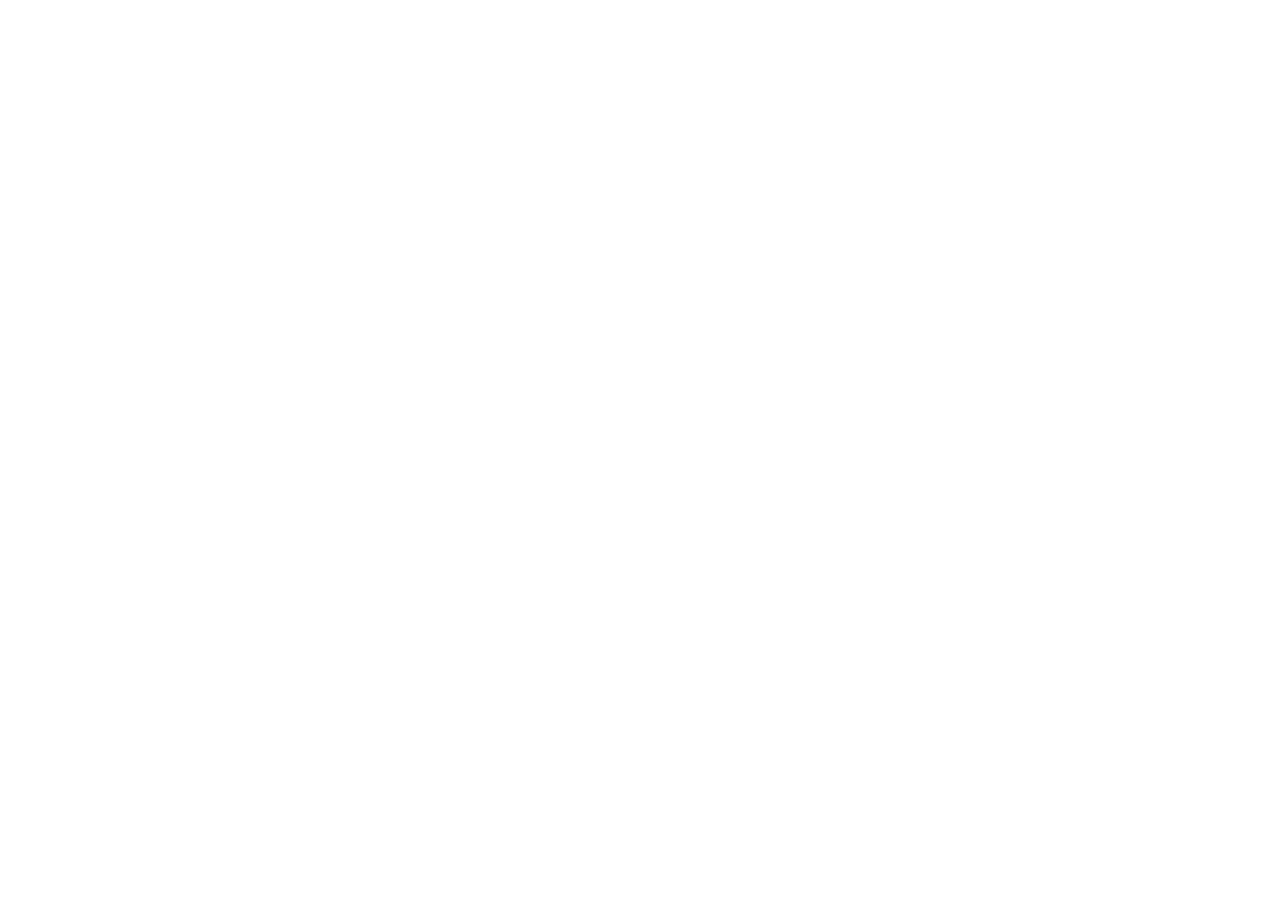
==== index.html @ b03f1cb9 "Primeiro commit Adicionada algumas imagens e criado o index (vazio) Changes to be committed:     new" ====
<!DOCTYPE html>
<html lang="pt-br">
<head>
    <meta charset="UTF-8">
    <meta name="viewport" content="width=device-width, initial-scale=1.0">
        <meta name="description"
            content="Aprenda HTML5, CSS3 e técnicas SEO de forma simples, prática e objetiva desenvolvendo passo a passo do zero até a hospedagem um site one page moderno e responsivo.">
    <link rel="shortcut icon" href="img/ico/atariSilver.ico" type="image/x-icon">
    <title>Games Retrô Show</title>
</head>
<body>
    
</body>
</html>
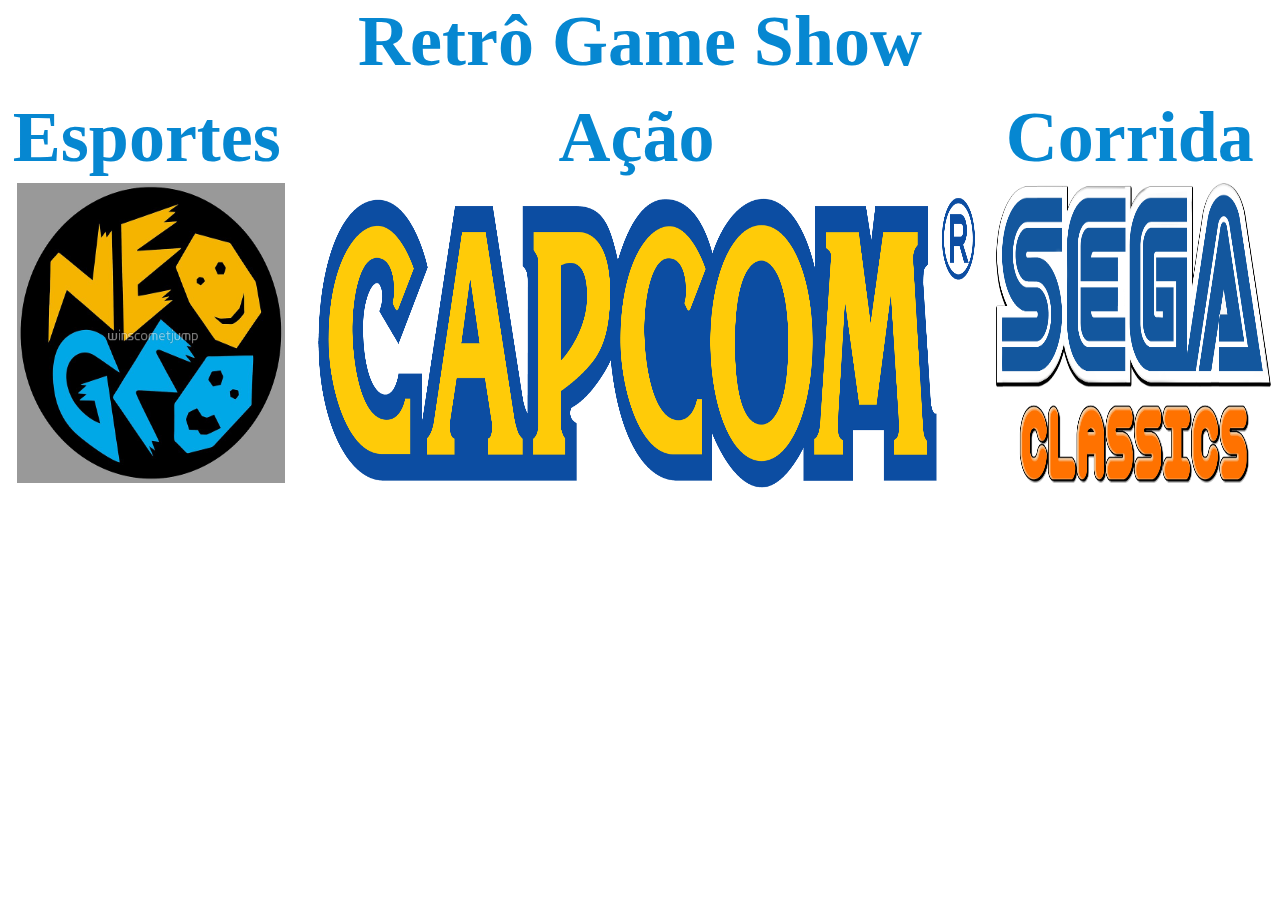
==== commit 39d51313: "Inserindo imagens Criado folha de estilos Changes to be committed: 	new file:   css/style.css 	new f" ====
--- a/index.html
+++ b/index.html
@@ -3,12 +3,36 @@
 <head>
     <meta charset="UTF-8">
     <meta name="viewport" content="width=device-width, initial-scale=1.0">
-        <meta name="description"
-            content="Aprenda HTML5, CSS3 e técnicas SEO de forma simples, prática e objetiva desenvolvendo passo a passo do zero até a hospedagem um site one page moderno e responsivo.">
+    <meta name="keywords" content="Html, Css, Jquery, Wordpress, Site Responsivo" />
+    <meta name="author" content="Tiago de Freitas" />
+    <meta http-equiv="X-UA-Compatible" content="ie=edge">
+    <meta name="description"
+        content="Aprenda HTML5, CSS3 e técnicas SEO de forma simples, prática e objetiva desenvolvendo passo a passo do zero até a hospedagem um site one page moderno e responsivo.">
+    <link rel="stylesheet" href="css/style.css">
     <link rel="shortcut icon" href="img/ico/atariSilver.ico" type="image/x-icon">
     <title>Games Retrô Show</title>
 </head>
 <body>
-    
+    <h1>Retrô Game Show</h1>
+    <div class="principal">
+        <div class="coluna1">
+            <h1>Esportes</h1>
+            <img src="img/neo-geo-icon-24.jpg" width="200" height="300">
+            <img src="">
+            <img src="">
+        </div>
+        <div class="coluna2">
+            <h1>Ação</h1>
+            <img src="img/capcom.png" width="200" height="300">
+            <img src="">
+            <img src="">
+        </div>
+        <div class="coluna3">
+            <h1>Corrida</h1>
+            <img src="img/segaclassics.png" width="200" height="300">
+            <img src="">
+            <img src="">
+        </div>
+    </div>
 </body>
 </html>--- a/css/style.css
+++ b/css/style.css
@@ -0,0 +1,61 @@
+/*
+    Folha de estilo do site One Page HTML5 e CSS3
+    Agenda 13
+
+    html {
+    scroll-behavior: smooth;
+}
+
+*/
+
+/* Importação (Google Fonts) */
+@import url("https://fonts.googleapis.com/css2?family=Open+Sans:wght@400;700&display=swap");
+
+/* CSS Reset */
+* {
+    margin: 0;
+    border: 0;
+    padding: 0;
+}
+
+.body {
+    background-color: #1e1d20;
+}
+
+.principal {
+    width: 100%;
+    display: flex;
+    flex-direction: row;
+}
+
+.coluna1, .coluna2, .coluna3 {
+    align-items: center;
+    margin: 1%;
+}
+
+.coluna1 {
+    flex-grow: 1;
+}
+
+.coluna2 {
+    flex-grow: 1;
+}
+
+.coluna3 {
+    flex-grow: 1;
+}
+
+img {
+    width: 100%;
+    margin: 1.5%;
+}
+
+h1 {
+    text-align: center;
+    color: rgb(6, 135, 209);
+    font-size: 4.5em;
+}
+
+a:link, a:visited {
+    color: #fff;
+}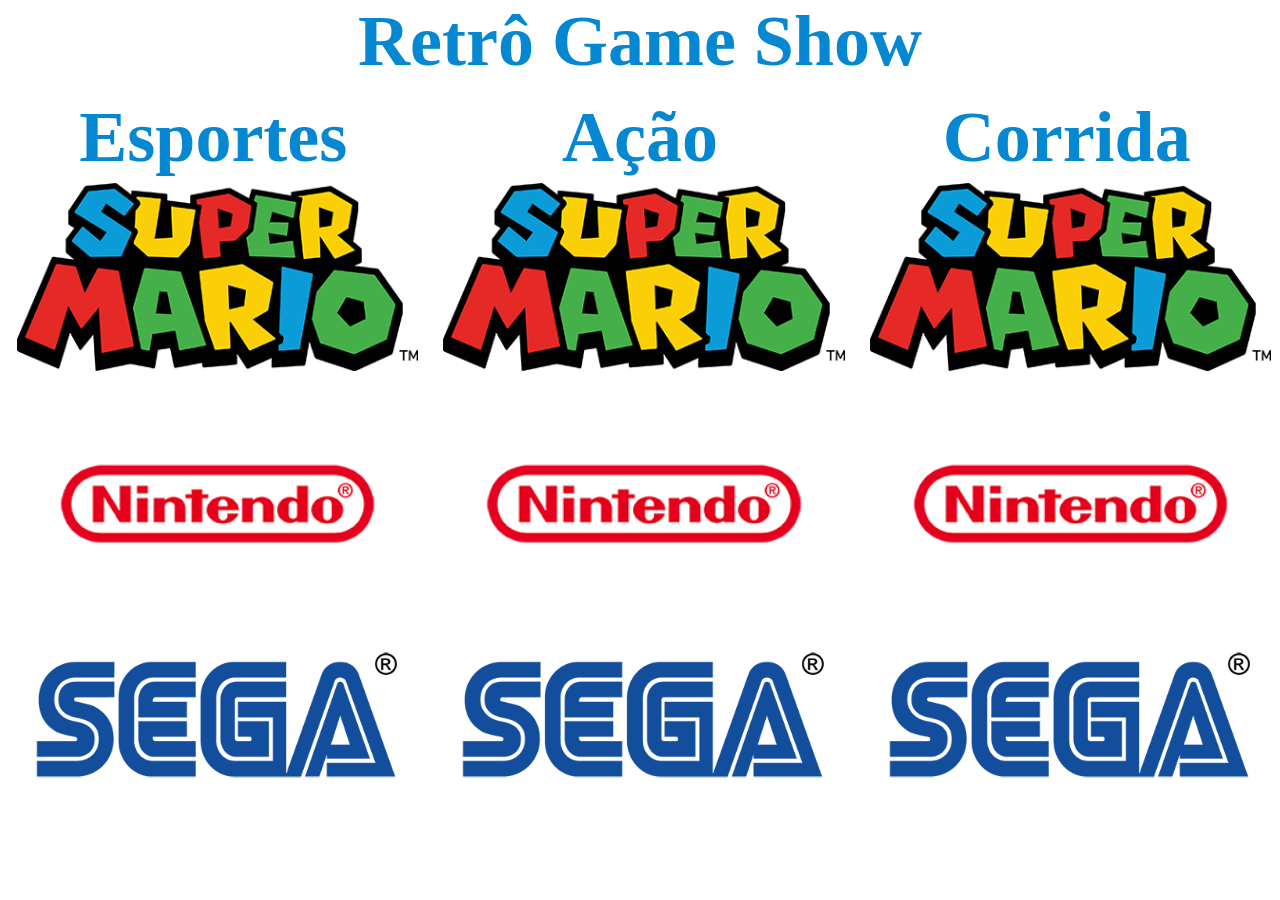
==== commit b215e07c: "Criada novo layout Criada nova folha de estilo Inserido novas imagens Testes no index" ====
--- a/index.html
+++ b/index.html
@@ -17,21 +17,30 @@
     <div class="principal">
         <div class="coluna1">
             <h1>Esportes</h1>
-            <img src="img/neo-geo-icon-24.jpg" width="200" height="300">
-            <img src="">
-            <img src="">
+            <img src="img/supermarioh198.png">
+            <img src="img/nintendo330.png">
+            <img src="img/segah198.png">
+            <!--<img src="img/segaclassicsh198.png">-->
+            <!--<img src="img/neo_geo_icon198.png">-->
+            <!--<img src="img/playstation330.png">-->
         </div>
         <div class="coluna2">
             <h1>Ação</h1>
-            <img src="img/capcom.png" width="200" height="300">
-            <img src="">
-            <img src="">
+            <img src="img/supermarioh198.png">
+            <img src="img/nintendo330.png">
+            <img src="img/segah198.png">
+            <!--<img src="img/segaclassicsh198.png">-->
+            <!--<img src="img/neo_geo_icon198.png">-->
+            <!--<img src="img/playstation330.png">-->
         </div>
         <div class="coluna3">
             <h1>Corrida</h1>
-            <img src="img/segaclassics.png" width="200" height="300">
-            <img src="">
-            <img src="">
+            <img src="img/supermarioh198.png">
+            <img src="img/nintendo330.png">
+            <img src="img/segah198.png">
+            <!--<img src="img/segaclassicsh198.png">-->
+            <!--<img src="img/neo_geo_icon198.png">-->
+            <!--<img src="img/playstation330.png">-->
         </div>
     </div>
 </body>
--- a/css/style.css
+++ b/css/style.css
@@ -47,7 +47,7 @@
 
 img {
     width: 100%;
-    margin: 1.5%;
+    margin: 1%;
 }
 
 h1 {
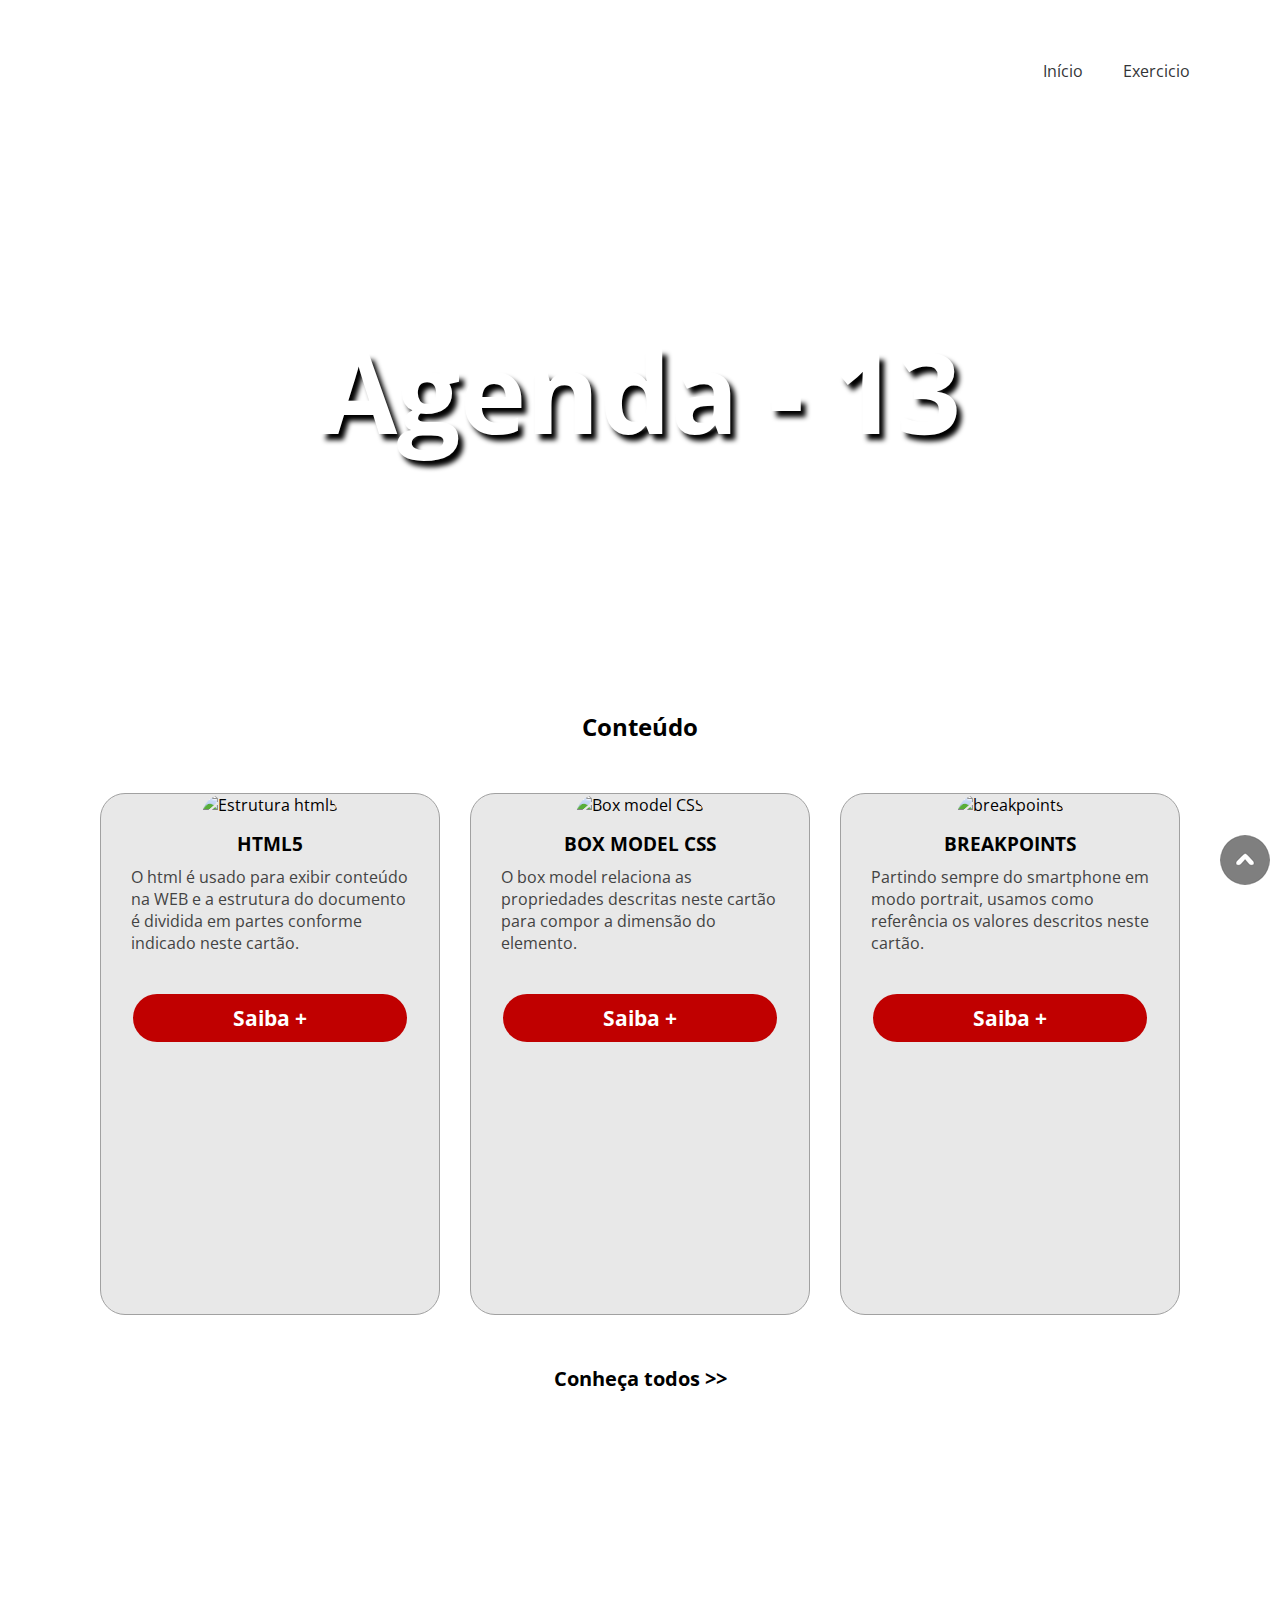
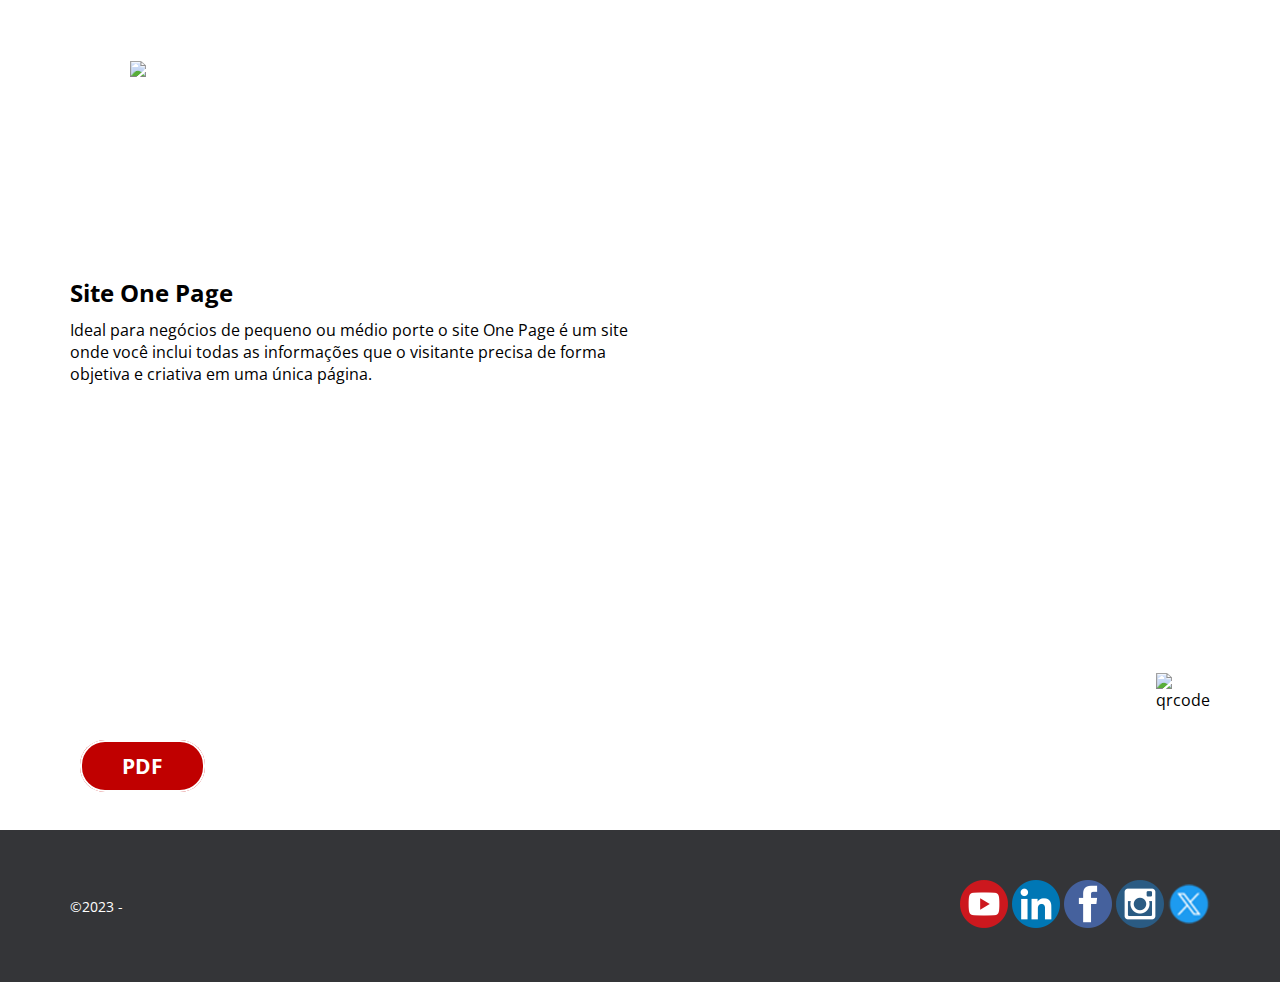
==== commit a7987c44: "Testes de layouts reponsivos Criado e deletadas novas páginas para teste" ====
--- a/index.html
+++ b/index.html
@@ -8,40 +8,144 @@
     <meta http-equiv="X-UA-Compatible" content="ie=edge">
     <meta name="description"
         content="Aprenda HTML5, CSS3 e técnicas SEO de forma simples, prática e objetiva desenvolvendo passo a passo do zero até a hospedagem um site one page moderno e responsivo.">
-    <link rel="stylesheet" href="css/style.css">
-    <link rel="shortcut icon" href="img/ico/atariSilver.ico" type="image/x-icon">
-    <title>Games Retrô Show</title>
+    <link rel="stylesheet" href="css/reponsivo.css">
+    <link rel="shortcut icon" href="img/ico/computer_30842.ico" type="image/x-icon">
+    <title>DSI - Agenda - 13</title>
 </head>
 <body>
-    <h1>Retrô Game Show</h1>
-    <div class="principal">
-        <div class="coluna1">
-            <h1>Esportes</h1>
-            <img src="img/supermarioh198.png">
-            <img src="img/nintendo330.png">
-            <img src="img/segah198.png">
-            <!--<img src="img/segaclassicsh198.png">-->
-            <!--<img src="img/neo_geo_icon198.png">-->
-            <!--<img src="img/playstation330.png">-->
+    <!-- Cabeçalho -->
+    <header id="inicio">
+        <div class="Container Flex">
+            <div id="">
+            </div>
+            <nav>
+                <input type="checkbox" id="check">
+                <label for="check">&#x268c;</label>
+                <ul>
+                    <li><a href="#inicio">Início</a></li>
+                    <li><a href="exercicio.html">Exercicio</a></li>
+                <!--<li><a href="#conteudo">Conteúdo</a></li>
+                    <li><a href="#contato">Contato</a></li>-->
+                </ul>
+            </nav>
         </div>
-        <div class="coluna2">
-            <h1>Ação</h1>
-            <img src="img/supermarioh198.png">
-            <img src="img/nintendo330.png">
-            <img src="img/segah198.png">
-            <!--<img src="img/segaclassicsh198.png">-->
-            <!--<img src="img/neo_geo_icon198.png">-->
-            <!--<img src="img/playstation330.png">-->
+    </header>
+    <!-- Destaque -->
+    <main>
+        <div class="Container">
+            <h1>Agenda - 13</h1>
+        <!--<h2>Descrição</h2>
+            <a href="" target="_blank" class="Botao">Link +</a>-->
+        </div> 
+    </main>
+    <!-- Conteúdo -->
+    <section id="conteudo">
+        <div class="Container">
+            <h2>Conteúdo</h2>
+            <div class="Cards Flex4">
+                <div class="Card">
+                    <img src="img/estruturahtml.png" alt="Estrutura html5">
+                    <h3>HTML5</h3>
+                    <p>O html é usado para exibir conteúdo na WEB e a estrutura do documento é dividida em partes
+                        conforme indicado neste cartão.</p>
+                    <a href="https://youtu.be/EUpLb_A8cTI" target="_blank" class="Botao">Saiba +</a>
+                </div>
+                <div class="Card">
+                    <img src="img/boxmodel.png" alt="Box model CSS">
+                    <h3>BOX MODEL CSS</h3>
+                    <p>O box model relaciona as propriedades descritas neste cartão para compor a dimensão do elemento.
+                    </p>
+                    <a href="https://youtu.be/dkbs-8ZRzZU" target="_blank" class="Botao">Saiba +</a>
+                </div>
+                <div class="Card">
+                    <img src="img/breakpoints.png" alt="breakpoints">
+                    <h3>BREAKPOINTS</h3>
+                    <p>Partindo sempre do smartphone em modo portrait, usamos como referência os valores descritos neste
+                        cartão.</p>
+                    <a href="https://youtu.be/BO-VzBNyEOs" target="_blank" class="Botao">Saiba +</a>
+                </div>
+            </div>
+            <div id="todos">
+                <a href="https://www.youtube.com/playlist?list=PLbEOwbQR9lqySIIlPJ-Qwo4f4HSuXVeWk" target="_blank">Conheça
+                    todos >></a>
+            </div>
         </div>
-        <div class="coluna3">
-            <h1>Corrida</h1>
-            <img src="img/supermarioh198.png">
-            <img src="img/nintendo330.png">
-            <img src="img/segah198.png">
-            <!--<img src="img/segaclassicsh198.png">-->
-            <!--<img src="img/neo_geo_icon198.png">-->
-            <!--<img src="img/playstation330.png">-->
+    </section>
+    <!-- Sobre -->
+    <section id="sobre">
+        <div class="Container Flex2">
+            <div id="destaqueSobre">
+                <img src="" alt="">
+            </div>
+            <div id="textoSobre">
+                <h2>textoSobre</h2>
+                <p>Lorem ipsum dolor sit amet consectetur adipisicing elit. 
+                    Dignissimos ab ducimus, officiis nulla perferendis quibusdam</p>
+                <div class="TopicosSobre Flex2">
+                    <img src="" alt="">
+                    <p>HTML5 Semântico</p>
+                </div>
+                <div class="TopicosSobre Flex2">
+                    <img src="" alt="">
+                    <p>CSS Flexbox</p>
+                </div>
+                <div class="TopicosSobre Flex2">
+                    <img src="" alt="seo">
+                    <p>Técnicas de SEO</p>
+                </div>
+            </div>
         </div>
-    </div>
+    </section>
+    <!-- One page -->
+    <section id="onepage">
+        <div class="Container Flex3">
+            <div>
+                <h2>Site One Page</h2>
+                <p>Ideal para negócios de pequeno ou médio porte o site One Page é um site onde você inclui todas as
+                    informações que o visitante precisa de forma objetiva e criativa em uma única página.</p>
+            </div>
+            <div id="video">
+                <iframe width="560" height="315" src="https://www.youtube.com/embed/bS720dGvAn8"
+                    title="YouTube video player"
+                    allow="accelerometer; autoplay; clipboard-write; encrypted-media; gyroscope; picture-in-picture"
+                    allowfullscreen></iframe>
+            </div>
+        </div>
+    </section>
+    <!-- Wireframe -->
+    <section id="wireframe">
+        <div class="Container Flex2">
+            <div id="textoWire">
+                <h2>Wireframe</h2>
+                <p>Wireframe é uma representação visual da estrutura básica de uma página. Ele deve ser feito da maneira
+                    mais simples possível, mostrando apenas o essencial, como uma espécie de rascunho, sem cores ou
+                    imagens. Clique no botão <span>ou escaneie o QR Code </span>para obter o wireframe desta página.</p>
+                <a href="wireframe.pdf" target="_blank" class="Botao">PDF</a>
+            </div>
+            <div id="qrcode">
+                <img src="img/qrcode.png" alt="qrcode">
+            </div>
+        </div>
+    </section>
+    <!-- Rodapé -->
+    <footer>
+        <div class="Container Flex5">
+            <div>
+                <p>&#169;2023 - <a href="" target="_blank"></a></p>
+            </div>
+            <div id="social">
+                <a href="https://www.youtube.com" target="_blank"><img src="img/img/youtube.png"
+                        alt="youtube" /></a>
+                <a href="https://www.linkedin.com" target="_blank"><img src="img/img/linkedin.png"
+                        alt="linkedin" /></a>
+                <a href="https://www.facebook.com" target="_blank"><img src="img/img/facebook.png"
+                        alt="facebook" /></a>
+                <a href="https://www.instagram.com" target="_blank"><img src="img/img/instagram.png"
+                        alt="instagram" /></a>
+                <a href="https://twitter.com" target="_blank"><img src="img/img/x_new_logo_x_round_circle_blue_icon.png" alt="twitter" /></a>
+            </div>
+        </div>
+    </footer>
+    <a href="#inicio" id="topo"><img src="img/img/topo.png" alt="topo do site"></a>
 </body>
 </html>--- a/css/reponsivo.css
+++ b/css/reponsivo.css
@@ -0,0 +1,504 @@
+/*
+    Folha de estilo do site One Page HTML5 e CSS3
+    html5css3.com.br
+    @author Professor José de Assis
+    joseassis.com.br
+*/
+
+/* Importação (Google Fonts) */
+@import url("https://fonts.googleapis.com/css2?family=Open+Sans:wght@400;700&display=swap");
+
+/* CSS Reset */
+* {
+    margin: 0;
+    border: 0;
+    padding: 0;
+}
+
+html {
+    scroll-behavior: smooth;
+}
+
+body {
+    font-family: "Open Sans", sans-serif;
+    font-size: 1em;
+}
+
+/* Layout */
+.Container {
+    margin: 0 auto;
+}
+
+.Flex {
+    display: flex;
+    justify-content: space-between;
+}
+
+.Flex2 {
+    display: flex;
+    align-items: center;
+}
+
+.Flex3 {
+    display: flex;
+    flex-direction: column;
+}
+
+.Flex4 {
+    display: flex;
+    flex-wrap: wrap;
+    justify-content: space-evenly;
+}
+
+.Flex5 {
+    display: flex;
+    flex-direction: column-reverse;
+}
+
+.Flex6 {
+    display: flex;
+    flex-direction: column;
+    justify-content: space-around;
+}
+
+/* Botão */
+.Botao {
+    text-decoration: none;
+    color: #fff;
+    font-size: 1.3em;
+    font-weight: 700;
+    background-color: #c00000;
+    padding: 10px 40px;
+    border: 2px solid #fff;
+    border-radius: 25px;
+}
+
+/* topo do site */
+#topo {
+    position: fixed;
+    right: 10px;
+    bottom: 10px;
+}
+
+/* Cartões */
+.Card {
+    margin-top: 25px;
+    width: 338px;
+    height: 520px;
+    background-color: #e8e8e8;
+    border: 1px solid #a1a1a1;
+    border-radius: 25px;
+    text-align: center;
+}
+
+.Card img {
+    border-radius: 25px 25px 0px 0px;
+}
+
+.Card h3 {
+    margin-top: 15px;
+}
+
+.Card p {
+    text-align: left;
+    color: #434343;
+    padding: 10px 30px 50px 30px;
+}
+
+.Card a {
+    padding: 10px 100px;
+    border: 0;
+}
+
+/* Smartphone Portrait >>>>>>>>>>>>>>>>>>>>>>>>>>>>>>>>>>>>>>>>>>> */
+
+/* Cabeçalho */
+header {
+    height: 60px;
+}
+
+#logo img {
+    width: 128px;
+    height: 128px;
+}
+
+#check {
+    display: none;
+}
+
+label {
+    font-size: 3em;
+    position: fixed;
+    top: 5px;
+    right: 15px;
+    color: rgba(0, 0, 0, 0.5);
+}
+
+nav ul {
+    list-style: none;
+    background-color: #343538;
+    height: 100vh;
+    position: fixed;
+    top: 60px;
+    right: -100%;
+    width: 100%;
+    transition: all 0.5s;
+}
+
+#check:checked~ul {
+    right: 0;
+}
+
+nav ul li {
+    padding: 20px;
+    border-bottom: 1px solid #a9a9a9;
+}
+
+nav ul li a {
+    text-decoration: none;
+    color: #fff;
+}
+
+/* Destaque */
+main {
+    height: 51vh;
+    background: url(img/bannerTest.jpg);
+    background-size: cover;
+    background-position: center;
+    color: #fff;
+    display: flex;
+    flex-direction: column;
+    justify-content: center;
+    text-align: center;
+}
+
+main h1 {
+    font-size: 3.1em;
+}
+
+main h2 {
+    font-size: 1.25em;
+    margin: 20px 0px 50px 0px;
+}
+
+/* Sobre */
+#sobre {
+    padding: 50px 0px;
+    background: url(img/background.png);
+    background-size: cover;
+    background-position: center;
+}
+
+#destaqueSobre {
+    display: none;
+}
+
+#textoSobre {
+    color: #fff;
+    padding: 0px 10px;
+}
+
+#textoSobre h2 {
+    margin-bottom: 10px;
+}
+
+.TopicosSobre {
+    margin-top: 20px;
+}
+
+.TopicosSobre img {
+    margin-right: 10px;
+}
+
+/* One page */
+#onepage {
+    padding: 50px 10px;
+}
+
+#onepage h2 {
+    margin-bottom: 10px;
+}
+
+#onepage p {
+    margin-bottom: 25px;
+}
+
+#video iframe {
+    width: 340px;
+    height: 191px;
+    border: 0;
+}
+
+/* Wireframe */
+#wireframe {
+    padding: 50px 0px;
+    background: url(img/background.png);
+    background-size: cover;
+    background-position: center;
+}
+
+#textoWire {
+    color: #fff;
+    padding: 0px 10px;
+}
+
+#textoWire h2 {
+    margin-bottom: 10px;
+}
+
+#textoWire p {
+    margin-bottom: 40px;
+}
+
+#textoWire span {
+    display: none;
+}
+
+#qrcode {
+    display: none;
+}
+
+/* Conteúdo */
+#conteudo {
+    padding: 50px 0px;
+}
+
+#conteudo h2 {
+    margin-bottom: 25px;
+    text-align: center;
+}
+
+#todos {
+    margin-top: 50px;
+    text-align: center;
+}
+
+#todos a {
+    text-decoration: none;
+    color: #000;
+    font-weight: 700;
+    font-size: 1.25em;
+}
+
+/* Rodapé */
+address {
+    padding: 35px 10px 50px 10px;
+    background: url(img/background2.png);
+    background-size: cover;
+    background-position: center;
+    color: #fff;
+}
+
+address a {
+    text-decoration: none;
+    color: #fff;
+}
+
+address img {
+    padding-top: 15px;
+}
+
+#iconeLocal {
+    display: none;
+}
+
+#dados {
+    margin: 30px 0px 15px 0px;
+}
+
+#googleMaps {
+    display: none;
+}
+
+footer {
+    padding: 50px 0px;
+    background-color: #343538;
+    font-size: 0.875em;
+    color: #fff;
+    text-align: center;
+}
+
+footer a {
+    text-decoration: none;
+    color: #fff;
+}
+
+#social {
+    margin-bottom: 25px;
+}
+
+/* Smartphone Landscape >>>>>>>>>>>>>>>>>>>>>>>>>>>>>>>>>>>>>>>>>> */
+@media (min-width: 576px) {
+
+    /* Layout */
+    .Container {
+        max-width: 540px;
+    }
+
+    /* Destaque */
+    main {
+        height: 85vh;
+    }
+
+    main h1,
+    main h2 {
+        text-shadow: #000 0.05em 0.05em 0.05em;
+    }
+
+    /* One page */
+    #video iframe {
+        width: 560px;
+        height: 315px;
+    }
+
+    /* Rodapé */
+    .Flex5 {
+        flex-direction: row;
+        justify-content: space-between;
+        align-items: center;
+    }
+
+    #social {
+        margin: 0;
+    }
+}
+
+/* Tablet Portrait >>>>>>>>>>>>>>>>>>>>>>>>>>>>>>>>>>>>>>>>>>>>>>> */
+@media (min-width: 768px) {
+
+    /* Layout */
+    .Container {
+        max-width: 720px;
+    }
+
+    /* Destaque */
+    main h1 {
+        font-size: 4em;
+    }
+
+    main h2 {
+        font-size: 2em;
+    }
+}
+
+/* Tablet Landscape >>>>>>>>>>>>>>>>>>>>>>>>>>>>>>>>>>>>>>>>>>>>>> */
+@media (min-width: 992px) {
+
+    /* Layout */
+    .Container {
+        max-width: 960px;
+    }
+
+}
+
+/* PC >>>>>>>>>>>>>>>>>>>>>>>>>>>>>>>>>>>>>>>>>>>>>>>>>>>>>>>>>>>> */
+@media (min-width: 1200px) {
+
+    /* Layout */
+    .Container {
+        max-width: 1140px;
+    }
+
+    /* Cabeçalho */
+    header {
+        height: 120px;
+    }
+
+    #logo img {
+        width: 189px;
+        height: 189px;
+        margin-top: 30px;
+    }
+
+    label {
+        display: none;
+    }
+
+    nav ul {
+        position: static;
+        height: auto;
+        background-color: transparent;
+        margin-top: 40px;
+    }
+
+    nav ul li {
+        float: left;
+        border: 0;
+    }
+
+    nav ul li a {
+        color: #343538;
+    }
+
+    nav ul li a:hover {
+        color: #c00000;
+    }
+
+    /* Destaque */
+    main {
+        height: 60vh;
+    }
+
+    main h1 {
+        font-size: 7em;
+    }
+
+    /* Sobre */
+    #sobre {
+        background-attachment: fixed;
+    }
+
+    #destaqueSobre {
+        display: inline;
+    }
+
+    #destaqueSobre img {
+        border-radius: 50%;
+        margin-right: 50px;
+    }
+
+    /* One page */
+    .Flex3 {
+        flex-direction: row;
+        align-items: center;
+    }
+
+    /* Wireframe */
+    #wireframe {
+        background-attachment: fixed;
+    }
+
+    #wireframe span {
+        display: inline;
+    }
+
+    #qrcode {
+        display: inline;
+    }
+
+    #qrcode img {
+        width: 225px;
+        height: 225px;
+    }
+
+    /* Rodapé */
+    .Flex6 {
+        flex-direction: row-reverse;
+    }
+
+    address {
+        padding-top: 50px;
+    }
+
+    #iconeLocal {
+        display: inline;
+    }
+
+    #iconeMapa {
+        display: none;
+    }
+
+    #googleMaps {
+        display: inline;
+    }
+}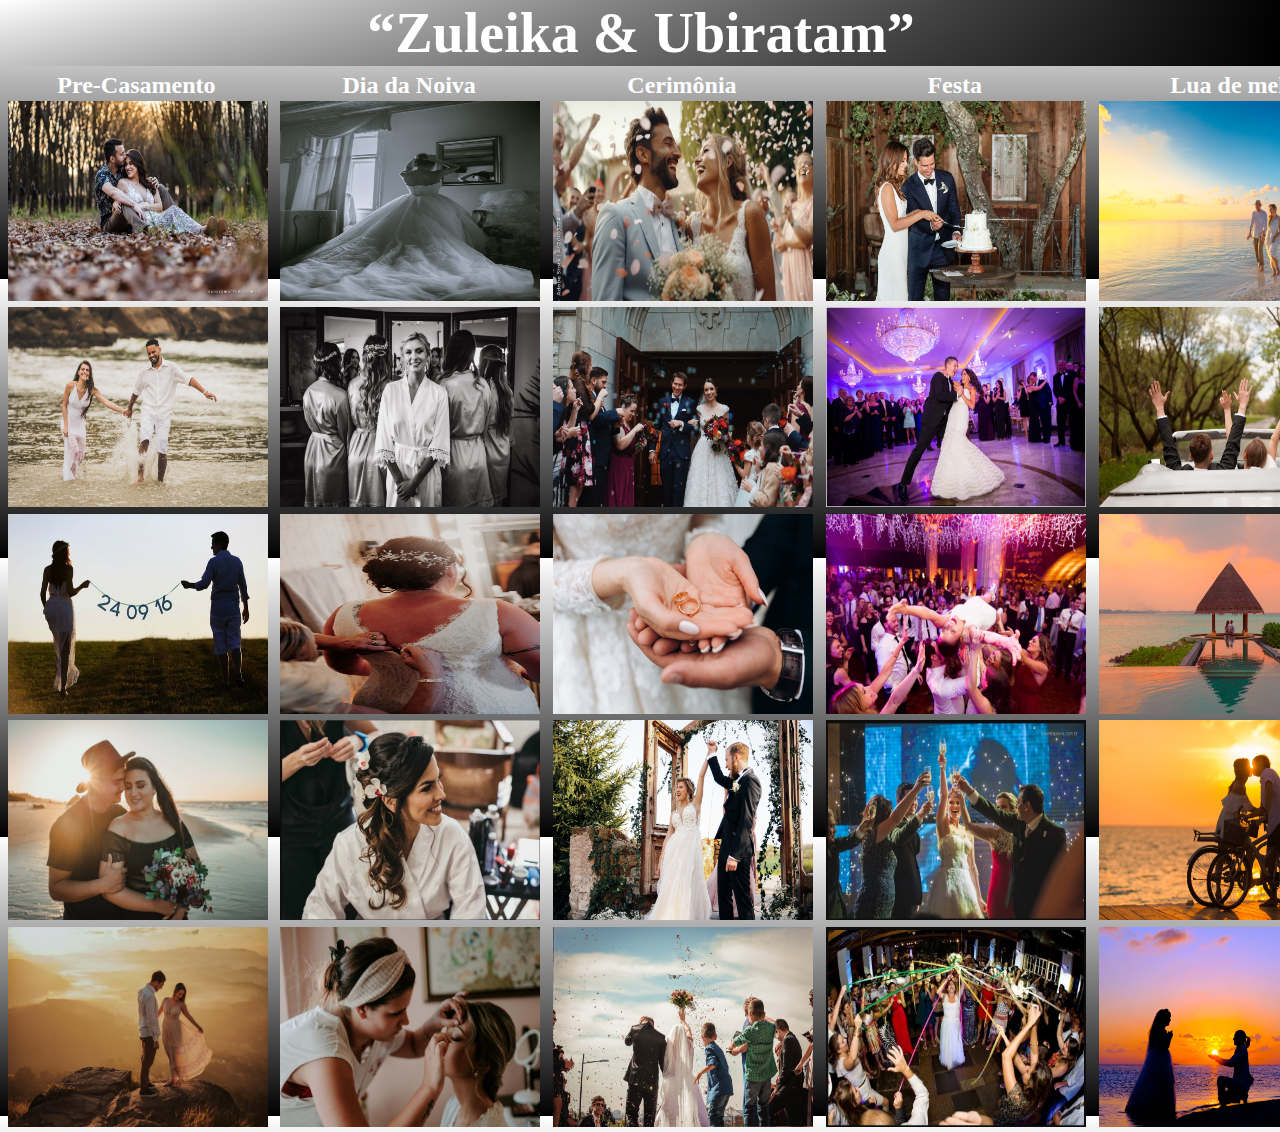
==== commit bbb809dc: "Reorganizado os arqivos Inserido novas imagens Renomeado o arquivo principal" ====
--- a/index.html
+++ b/index.html
@@ -8,144 +8,56 @@
     <meta http-equiv="X-UA-Compatible" content="ie=edge">
     <meta name="description"
         content="Aprenda HTML5, CSS3 e técnicas SEO de forma simples, prática e objetiva desenvolvendo passo a passo do zero até a hospedagem um site one page moderno e responsivo.">
-    <link rel="stylesheet" href="css/reponsivo.css">
-    <link rel="shortcut icon" href="img/ico/computer_30842.ico" type="image/x-icon">
-    <title>DSI - Agenda - 13</title>
+    <link rel="stylesheet" href="cssTarfa/style.css" type="text/css">
+    <link rel="shortcut icon" href="imgTarefa/favicon/ring_icon_128.png" type="image/x-icon">
+    <title>Zuleika & Ubiratan</title>
 </head>
 <body>
     <!-- Cabeçalho -->
-    <header id="inicio">
-        <div class="Container Flex">
-            <div id="">
-            </div>
-            <nav>
-                <input type="checkbox" id="check">
-                <label for="check">&#x268c;</label>
-                <ul>
-                    <li><a href="#inicio">Início</a></li>
-                    <li><a href="exercicio.html">Exercicio</a></li>
-                <!--<li><a href="#conteudo">Conteúdo</a></li>
-                    <li><a href="#contato">Contato</a></li>-->
-                </ul>
-            </nav>
+    <header>
+        <h1 class="heading">“Zuleika & Ubiratam”</h1>
+    </header>
+    <div class="principal">
+        <div class="coluna1">
+            <h2 class="h2">Pre-Casamento</h2>
+            <img src="imgTarefa/coluna1/preCasamento_1.jpg" alt=""><br>
+            <img src="imgTarefa/coluna1/preCasamento_2.jpg" alt=""><br>
+            <img src="imgTarefa/coluna1/preCasamento_3.jpg" alt=""><br>
+            <img src="imgTarefa/coluna1/preCasamento_4.jpeg" alt=""><br>
+            <img src="imgTarefa/coluna1/preCasamento_5.jpeg" alt=""><br>
         </div>
-    </header>
-    <!-- Destaque -->
-    <main>
-        <div class="Container">
-            <h1>Agenda - 13</h1>
-        <!--<h2>Descrição</h2>
-            <a href="" target="_blank" class="Botao">Link +</a>-->
-        </div> 
-    </main>
-    <!-- Conteúdo -->
-    <section id="conteudo">
-        <div class="Container">
-            <h2>Conteúdo</h2>
-            <div class="Cards Flex4">
-                <div class="Card">
-                    <img src="img/estruturahtml.png" alt="Estrutura html5">
-                    <h3>HTML5</h3>
-                    <p>O html é usado para exibir conteúdo na WEB e a estrutura do documento é dividida em partes
-                        conforme indicado neste cartão.</p>
-                    <a href="https://youtu.be/EUpLb_A8cTI" target="_blank" class="Botao">Saiba +</a>
-                </div>
-                <div class="Card">
-                    <img src="img/boxmodel.png" alt="Box model CSS">
-                    <h3>BOX MODEL CSS</h3>
-                    <p>O box model relaciona as propriedades descritas neste cartão para compor a dimensão do elemento.
-                    </p>
-                    <a href="https://youtu.be/dkbs-8ZRzZU" target="_blank" class="Botao">Saiba +</a>
-                </div>
-                <div class="Card">
-                    <img src="img/breakpoints.png" alt="breakpoints">
-                    <h3>BREAKPOINTS</h3>
-                    <p>Partindo sempre do smartphone em modo portrait, usamos como referência os valores descritos neste
-                        cartão.</p>
-                    <a href="https://youtu.be/BO-VzBNyEOs" target="_blank" class="Botao">Saiba +</a>
-                </div>
-            </div>
-            <div id="todos">
-                <a href="https://www.youtube.com/playlist?list=PLbEOwbQR9lqySIIlPJ-Qwo4f4HSuXVeWk" target="_blank">Conheça
-                    todos >></a>
-            </div>
+        <div class="coluna2">
+            <h2>Dia da Noiva</h2>
+            <img src="imgTarefa/coluna2/diaDaNoiva_1.jpg" alt=""><br>
+            <img src="imgTarefa/coluna2/diaDaNoiva_2.jpg" alt=""><br>
+            <img src="imgTarefa/coluna2/diaDaNoiva_3.jpg" alt=""><br>
+            <img src="imgTarefa/coluna2/diaDaNoiva_4.jpg" alt=""><br>
+            <img src="imgTarefa/coluna2/diaDaNoiva_5.jpeg" alt=""><br>
         </div>
-    </section>
-    <!-- Sobre -->
-    <section id="sobre">
-        <div class="Container Flex2">
-            <div id="destaqueSobre">
-                <img src="" alt="">
-            </div>
-            <div id="textoSobre">
-                <h2>textoSobre</h2>
-                <p>Lorem ipsum dolor sit amet consectetur adipisicing elit. 
-                    Dignissimos ab ducimus, officiis nulla perferendis quibusdam</p>
-                <div class="TopicosSobre Flex2">
-                    <img src="" alt="">
-                    <p>HTML5 Semântico</p>
-                </div>
-                <div class="TopicosSobre Flex2">
-                    <img src="" alt="">
-                    <p>CSS Flexbox</p>
-                </div>
-                <div class="TopicosSobre Flex2">
-                    <img src="" alt="seo">
-                    <p>Técnicas de SEO</p>
-                </div>
-            </div>
+        <div class="coluna3">
+            <h2>Cerimônia</h2>
+            <img src="imgTarefa/coluna3/casmento_1.jpeg" alt=""><br>
+            <img src="imgTarefa/coluna3/casmento_2.jpg" alt=""><br>
+            <img src="imgTarefa/coluna3/casmento_3.jpg" alt=""><br>
+            <img src="imgTarefa/coluna3/casmento_4.jpg" alt=""><br>
+            <img src="imgTarefa/coluna3/casmento_5.jpg" alt=""><br>
         </div>
-    </section>
-    <!-- One page -->
-    <section id="onepage">
-        <div class="Container Flex3">
-            <div>
-                <h2>Site One Page</h2>
-                <p>Ideal para negócios de pequeno ou médio porte o site One Page é um site onde você inclui todas as
-                    informações que o visitante precisa de forma objetiva e criativa em uma única página.</p>
-            </div>
-            <div id="video">
-                <iframe width="560" height="315" src="https://www.youtube.com/embed/bS720dGvAn8"
-                    title="YouTube video player"
-                    allow="accelerometer; autoplay; clipboard-write; encrypted-media; gyroscope; picture-in-picture"
-                    allowfullscreen></iframe>
-            </div>
+        <div class="coluna4">
+            <h2>Festa</h2>
+            <img src="imgTarefa/coluna4/festa_1.jpg" alt=""><br>
+            <img src="imgTarefa/coluna4/festa_2.jpg" alt=""><br>
+            <img src="imgTarefa/coluna4/festa_3.jpg" alt=""><br>
+            <img src="imgTarefa/coluna4/festa_4.JPG" alt=""><br>
+            <img src="imgTarefa/coluna4/festa_5.JPG" alt=""><br>
         </div>
-    </section>
-    <!-- Wireframe -->
-    <section id="wireframe">
-        <div class="Container Flex2">
-            <div id="textoWire">
-                <h2>Wireframe</h2>
-                <p>Wireframe é uma representação visual da estrutura básica de uma página. Ele deve ser feito da maneira
-                    mais simples possível, mostrando apenas o essencial, como uma espécie de rascunho, sem cores ou
-                    imagens. Clique no botão <span>ou escaneie o QR Code </span>para obter o wireframe desta página.</p>
-                <a href="wireframe.pdf" target="_blank" class="Botao">PDF</a>
-            </div>
-            <div id="qrcode">
-                <img src="img/qrcode.png" alt="qrcode">
-            </div>
+        <div class="coluna5">
+            <h2>Lua de mel</h2>
+            <img src="imgTarefa/coluna5/luaDeMel_1.jpg" alt=""><br>
+            <img src="imgTarefa/coluna5/luaDeMel_2.jpg" alt=""><br>
+            <img src="imgTarefa/coluna5/luaDeMel_3.jpg" alt=""><br>
+            <img src="imgTarefa/coluna5/luaDeMel_4.jpg" alt=""><br>
+            <img src="imgTarefa/coluna5/luaDeMel_5.jpg" alt=""><br>
         </div>
-    </section>
-    <!-- Rodapé -->
-    <footer>
-        <div class="Container Flex5">
-            <div>
-                <p>&#169;2023 - <a href="" target="_blank"></a></p>
-            </div>
-            <div id="social">
-                <a href="https://www.youtube.com" target="_blank"><img src="img/img/youtube.png"
-                        alt="youtube" /></a>
-                <a href="https://www.linkedin.com" target="_blank"><img src="img/img/linkedin.png"
-                        alt="linkedin" /></a>
-                <a href="https://www.facebook.com" target="_blank"><img src="img/img/facebook.png"
-                        alt="facebook" /></a>
-                <a href="https://www.instagram.com" target="_blank"><img src="img/img/instagram.png"
-                        alt="instagram" /></a>
-                <a href="https://twitter.com" target="_blank"><img src="img/img/x_new_logo_x_round_circle_blue_icon.png" alt="twitter" /></a>
-            </div>
-        </div>
-    </footer>
-    <a href="#inicio" id="topo"><img src="img/img/topo.png" alt="topo do site"></a>
+    </div>
 </body>
 </html>--- a/cssTarfa/style.css
+++ b/cssTarfa/style.css
@@ -0,0 +1,76 @@
+/*
+    Folha de estilo do site One Page HTML5 e CSS3
+    Agenda 13
+}*/
+
+/* Importação (Google Fonts) */
+@import url("https://fonts.googleapis.com/css2?family=Open+Sans:wght@400;700&display=swap");
+
+/* CSS Reset */
+* {
+    margin: 0;
+    border: 0;
+    padding: 0;
+}
+
+/* Estilo Geral ------------------------------------------------------*/
+body {
+    background-color: black;
+    background-image: linear-gradient(180deg, #fff, black);
+}
+
+header {
+    width: 100%;
+    padding: 1px;
+    font-size: 1em;
+    background-image: linear-gradient(to right, rgba(255, 0, 0, 0), black);
+}
+
+h1 {
+    text-align: center;
+    color: rgb(255, 255, 255);
+    font-size: 3.5em;
+}
+
+.principal {
+    width: 100%;
+    display: flex;
+    flex-direction: row;
+}
+
+/*Estilo para as colunas*/
+.coluna1, .coluna2, .coluna3, .coluna4, .coluna5 {
+    height: 200px;
+    width: 100%;
+    align-items: center;
+    margin: 0.5%;
+    color: #fff;
+    font-family: Cambria, Cochin, Georgia, Times, 'Times New Roman', serif;
+    text-align: center;
+}
+
+.coluna1 {
+    flex-grow: 1;
+}
+
+.coluna2 {
+    flex-grow: 1;
+}
+
+.coluna3 {
+    flex-grow: 1;
+}
+
+.coluna4 {
+    flex-grow: 1;
+}
+
+.coluna5 {
+    flex-grow: 1;
+}
+
+img {
+    width: 260px;
+    height: 200px;
+    margin: 0.5%;
+}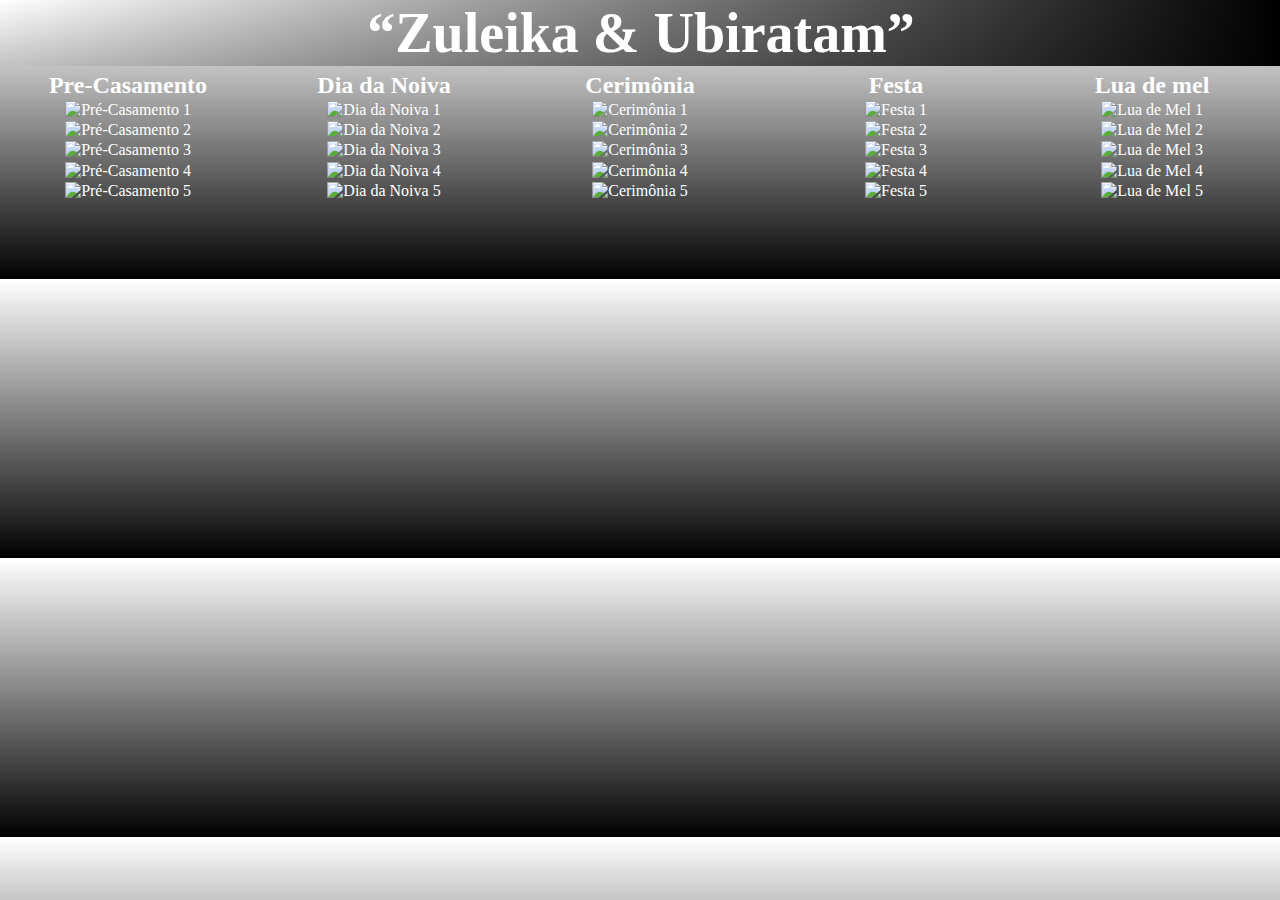
==== commit fd05b57b: "Troca de imagens "offline" para link´s     # Changes to be committed:     #	modified:   index.html" ====
--- a/index.html
+++ b/index.html
@@ -20,43 +20,68 @@
     <div class="principal">
         <div class="coluna1">
             <h2 class="h2">Pre-Casamento</h2>
-            <img src="imgTarefa/coluna1/preCasamento_1.jpg" alt=""><br>
-            <img src="imgTarefa/coluna1/preCasamento_2.jpg" alt=""><br>
-            <img src="imgTarefa/coluna1/preCasamento_3.jpg" alt=""><br>
-            <img src="imgTarefa/coluna1/preCasamento_4.jpeg" alt=""><br>
-            <img src="imgTarefa/coluna1/preCasamento_5.jpeg" alt=""><br>
+            <img src="https://img.freepik.com/fotos-gratis/dama-de-honra-faz-arco-no-na-parte-de-tras-do-vestido-de-noiva-noivas_8353-5832.jpg?w=1060&amp;t=st=1698502890~exp=1698503490~hmac=ee7718667bb70b26e96251b76642f997812aa6a38eb7022169a1c74ae4f265dd"
+                alt="Pré-Casamento 1"><br>
+            <img src="https://img.freepik.com/fotos-gratis/recem-casados-levantando-as-maos-apos-a-cerimonia-de-casamento-terminada_8353-11422.jpg?w=1060&amp;t=st=1698502888~exp=1698503488~hmac=743019c6b359f06bf251ce456c376fcf4c171c4ee810aeb6a31d3c27f0a4ad7f"
+                alt="Pré-Casamento 2"><br>
+            <img src=https://img.freepik.com/fotos-gratis/vista-traseira-mulher-olhando-uma-camisa-branca_23-2148304838.jpg?w=740&t=st=1699872138~exp=1699872738~hmac=40b96f603a6bf815a5f413c9375683c5ed25ac07b96cfb31da25a16b231a0c73
+                alt="Pré-Casamento 3"><br>
+            <img src="https://img.freepik.com/fotos-gratis/cabeleireiro-feminino-fazendo-penteado-para-mulher-ruiva-no-salao-de-beleza_176420-4480.jpg?t=st=1699872126~exp=1699872726~hmac=ca6ba7f459cdcd12da82fb9a3460673b943201fad4f124845f41153cc6029dda" 
+                alt="Pré-Casamento 4"><br>
+            <img src="https://img.freepik.com/fotos-gratis/cabeleireiro-feminino-fazendo-penteado-para-mulher-loira-no-salao-de-beleza_176420-4460.jpg?t=st=1699872200~exp=1699872800~hmac=f507441195a19f41196cb2daf620e648d7cfcd80357f92df7e0392755bb47da9"
+                alt="Pré-Casamento 5"><br>
         </div>
         <div class="coluna2">
             <h2>Dia da Noiva</h2>
-            <img src="imgTarefa/coluna2/diaDaNoiva_1.jpg" alt=""><br>
-            <img src="imgTarefa/coluna2/diaDaNoiva_2.jpg" alt=""><br>
-            <img src="imgTarefa/coluna2/diaDaNoiva_3.jpg" alt=""><br>
-            <img src="imgTarefa/coluna2/diaDaNoiva_4.jpg" alt=""><br>
-            <img src="imgTarefa/coluna2/diaDaNoiva_5.jpeg" alt=""><br>
+            <img src="https://img.freepik.com/fotos-gratis/noiva-que-sorri-com-um-espelho_1157-171.jpg?w=1060&amp;t=st=1698502979~exp=1698503579~hmac=9a7b073a85e15dc08a38eafa798f93589e40cbb41053eec775a8e59cde33d0da"
+                alt="Dia da Noiva 1"><br>
+            <img src="https://img.freepik.com/fotos-gratis/jovem-mulher-bonita-e-elegante-em-vestido-de-noiva_285396-7822.jpg?w=1060&amp;t=st=1698502981~exp=1698503581~hmac=d16492c57689c4e0f797cbc478cfce55e570721e25c47eb1fb1b29dd3a6f479a"
+                alt="Dia da Noiva 2"><br>
+            <img src="https://img.freepik.com/fotos-gratis/elegante-noiva-posando_23-2148105859.jpg?w=1060&amp;t=st=1698502983~exp=1698503583~hmac=b02754b8a5e340590a47559b07e934f42436e5ea5e613680458e92ee55c49b7e"
+                alt="Dia da Noiva 3"><br>
+            <img src="https://img.freepik.com/fotos-gratis/mulheres-fazendo-os-preparativos-para-o-casamento_23-2149184355.jpg?w=740&t=st=1699872386~exp=1699872986~hmac=55be9ad1946efb282ffdf9cc3086667722d7791959d6967c5c4f616be1df6ef9"
+                alt="Dia da Noiva 4"><br>
+            <img src="https://img.freepik.com/fotos-gratis/preparacao-do-casamento-vestir-a-noiva-para-a-cerimonia-de-casamento-vista-frontal-do-traje-do-casamento_8353-11483.jpg?w=740&t=st=1699872452~exp=1699873052~hmac=be56eb216ffff84c7f79755f51f90263c6b4283e593530cb4dd4b90b271188c1"
+                alt="Dia da Noiva 5"><br>
         </div>
         <div class="coluna3">
             <h2>Cerimônia</h2>
-            <img src="imgTarefa/coluna3/casmento_1.jpeg" alt=""><br>
-            <img src="imgTarefa/coluna3/casmento_2.jpg" alt=""><br>
-            <img src="imgTarefa/coluna3/casmento_3.jpg" alt=""><br>
-            <img src="imgTarefa/coluna3/casmento_4.jpg" alt=""><br>
-            <img src="imgTarefa/coluna3/casmento_5.jpg" alt=""><br>
+            <img src="https://img.freepik.com/fotos-gratis/noivo-segura-as-maos-da-noiva-onde-estao-dois-aneis-de-casamento_8353-10454.jpg?w=1060&amp;t=st=1698503049~exp=1698503649~hmac=6e9c1c6901717ff3cdfe98a4f988d2abeb68f37fa7f1242675ea8864cfba3372"
+                alt="Cerimônia 1"><br>
+            <img src="https://img.freepik.com/fotos-gratis/cerimonia-de-casamento-de-luxo_624325-1792.jpg?w=1060&amp;t=st=1698503061~exp=1698503661~hmac=10c98c1ec6a6c50c2640c80c3763f45a2099febb0ad42511b0faddbd9473e0a0"
+                alt="Cerimônia 2"><br>
+            <img src="https://img.freepik.com/fotos-gratis/prepare-a-colocacao-de-anel-no-dedo-da-noiva_1157-338.jpg?w=1060&amp;t=st=1698503042~exp=1698503642~hmac=07116c4911d6d2c96a04a32da47c492efc8c39d37199580385a238e8bfac0877"
+                alt="Cerimônia 3"><br>
+            <img src="https://img.freepik.com/fotos-gratis/vista-lateral-casal-feliz-se-casando_23-2149580432.jpg?w=740&t=st=1699872565~exp=1699873165~hmac=09104d38fcd741c20d835fc8aebc941474c3d720bcc82b7a6f4f4fecbf562267"
+                alt="Cerimônia 4"><br>
+            <img src="https://img.freepik.com/fotos-gratis/[base64].jpg?w=740&t=st=1699872625~exp=1699873225~hmac=7928d2540321419d05964c61f86b3e130ea09debae93d5d02e2883f2e9335577"
+                alt="Cerimônia 5"><br>
         </div>
         <div class="coluna4">
             <h2>Festa</h2>
-            <img src="imgTarefa/coluna4/festa_1.jpg" alt=""><br>
-            <img src="imgTarefa/coluna4/festa_2.jpg" alt=""><br>
-            <img src="imgTarefa/coluna4/festa_3.jpg" alt=""><br>
-            <img src="imgTarefa/coluna4/festa_4.JPG" alt=""><br>
-            <img src="imgTarefa/coluna4/festa_5.JPG" alt=""><br>
+            <img src="https://img.freepik.com/fotos-gratis/noiva-com-noivo-bebendo-champaigne-em-seu-casamento_1303-19594.jpg?w=1060&amp;t=st=1698503148~exp=1698503748~hmac=e7faf87920494a6a8f24bd07b2ac927413a8db5d87a903fbed12226f8582085b"
+                alt="Festa 1"><br>
+            <img src="https://img.freepik.com/fotos-gratis/noiva-casal-acenando-enquanto-danca-com-confete_8353-12337.jpg?w=900&amp;t=st=1698503151~exp=1698503751~hmac=075b7adc007b6d1b66e164440a0e2b2d73f955ebb532f16910acb720dcd67d1e"
+                alt="Festa 2"><br>
+            <img src="https://img.freepik.com/fotos-gratis/diversas-mesas-de-jantar-cobertas-de-roupas-azuis-e-espumantes_8353-799.jpg?w=1060&amp;t=st=1698503159~exp=1698503759~hmac=51e2d65df57cfafb00bc432f6dcf47af9b75aa13794441a6b4b57a88378df9ac"
+                alt="Festa 3"><br>
+            <img src="https://img.freepik.com/fotos-gratis/olhe-de-tras-do-altar-de-casamento-no-casal-de-noivos-alegre-durante-a-cerimonia_8353-8417.jpg?w=740&t=st=1699872701~exp=1699873301~hmac=0c428fab4af1f7a0ea7b7dcbbe971298cc8960ac0a23c532c34a4a03b619bcf3"
+                alt="Festa 4"><br>
+            <img src="https://img.freepik.com/fotos-gratis/pessoas-comemorando-com-seus-amigos-se-casando-na-praia_23-2149003501.jpg?w=740&t=st=1699872774~exp=1699873374~hmac=78d12f0b383d215676f7a210cb43a3ebdae89c7b55e11a383713237c3be97f83"
+                alt="Festa 5"><br>
         </div>
         <div class="coluna5">
             <h2>Lua de mel</h2>
-            <img src="imgTarefa/coluna5/luaDeMel_1.jpg" alt=""><br>
-            <img src="imgTarefa/coluna5/luaDeMel_2.jpg" alt=""><br>
-            <img src="imgTarefa/coluna5/luaDeMel_3.jpg" alt=""><br>
-            <img src="imgTarefa/coluna5/luaDeMel_4.jpg" alt=""><br>
-            <img src="imgTarefa/coluna5/luaDeMel_5.jpg" alt=""><br>
+            <img src="https://img.freepik.com/fotos-gratis/menina-com-baloes-enquanto-seu-namorado-carrega-a-de-costas_23-2147595930.jpg?w=1060&amp;t=st=1698503239~exp=1698503839~hmac=6fa1f8803784ed0aa09161b58323221b7dad8a0ff71b2f6150486606430978e8"
+                alt="Lua de Mel 1"><br>
+            <img src="https://img.freepik.com/fotos-gratis/um-casamento-ao-por-do-sol-dois-coracoes-se-tornam-um-gerado-por-ia_188544-39929.jpg?w=1380&amp;t=st=1698503243~exp=1698503843~hmac=a9e9cdb664a84a8643b75b2b35a2910db14c6faf54383e6a69cb02e368abae85"
+                alt="Lua de Mel 2"><br>
+            <img src="https://img.freepik.com/fotos-gratis/jovem-casal-romantico-relaxante-na-praia-assistindo-o-por-do-sol_155003-1380.jpg?w=1060&amp;t=st=1698503246~exp=1698503846~hmac=5a80f7caf9bf63432fb4d4a4aa0b961510634ee33e788056249d05c0357ca8af"
+                alt="Lua de Mel 3"><br>
+            <img src="https://img.freepik.com/fotos-gratis/casal-andando-na-praia-com-um-buque-de-rosas-ao-por-do-sol_23-2147595921.jpg?w=740&t=st=1699872852~exp=1699873452~hmac=df3a002affe9dce206fc340b7723a5e5fc7b116d3b27857e48e9d381d504380e"
+                alt="Lua de Mel 4"><br>
+            <img src="https://img.freepik.com/fotos-gratis/homem-segurando-uma-mulher-no-vestido-branco-na-praia_1139-570.jpg?w=740&t=st=1699872913~exp=1699873513~hmac=39a21a5d3d04bc9d076a5a48ffd2181c087fd455fd7b4c966fdd106e438c22d4"
+                alt="Lua de Mel 5"><br>
         </div>
     </div>
 </body>
